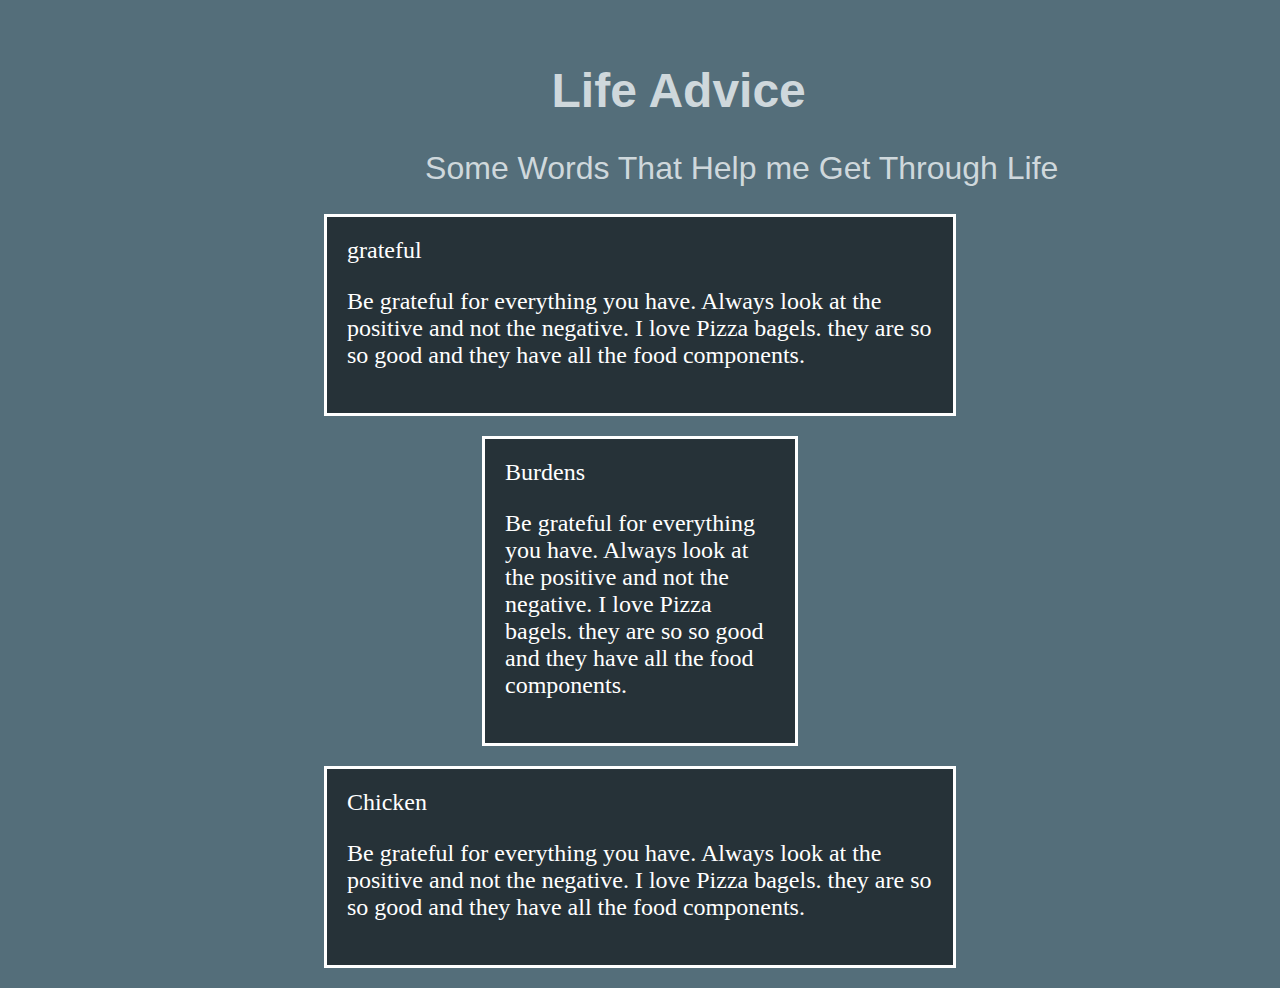
==== index.html @ c9fed918 "Hey" ====
<html lang="en">
<head>
    <meta charset="UTF-8">
    <meta name="viewport" content="width=device-width, initial-scale=1.0">
    <title>Blogpost Project</title>
    <link rel="stylesheet" href="css/style.css">
    <body>
  <h1>Life Advice</h1>
  <h2>Some Words That Help me Get Through Life</h2>
  <div class="container">
  <div class="box-1"
  <h1>grateful</h1>
  <p>Be grateful for everything you have.  Always look at the positive and not the negative. I love Pizza bagels.  they are so so good and they have all the food components.
  </p>
  </div>
  <div class="container">
  <div class="box-2"
  <h1>Burdens</h1>
  <p>Be grateful for everything you have.  Always look at the positive and not the negative. I love Pizza bagels.  they are so so good and they have all the food components.
  </p>
  </div>
</div>
</div>
<div class="container">
  <div class="box-3"
  <h1>Chicken</h1>
  <p>Be grateful for everything you have.  Always look at the positive and not the negative. I love Pizza bagels.  they are so so good and they have all the food components.
  </p>
  </div>
</div>






    </header>
</body>

</html>
---- css/style.css ----
body {
  background-color: #546e7a;
}

h1 {
  margin-top: 5%;
  margin-left: 43%;
  font-size: 300%;
  color: #cfd8dc;
  font-family: Impact, Haettenschweiler, "Arial Narrow Bold", sans-serif;
}

h2 {
  margin-left: 33%;
  font-size: 200%;
  color: #cfd8dc;
  font-family: Impact, Haettenschweiler, "Arial Narrow Bold", sans-serif;
  font-weight: lighter;
}

.container {
  width: 50%;
  margin: auto;
}
.box-1 {
  background-color: #263238;
  color: white;
  font-size: 150%;
  border: 3px white solid;
  padding: 20px;
  margin: 20px 0;
}

.box-2 {
  background-color: #263238;
  color: white;
  font-size: 150%;
  border: 3px solid white;
  padding: 20px;
  margin: 20px 0;
}
.box-3 {
  background-color: #263238;
  color: white;
  font-size: 150%;
  border: 3px solid white;
  padding: 20px;
  margin: 20px 0;
}
.box-1 h1 {
  font-family: Tahoma;
  font-weight: 800;
  font-style: italic;
}
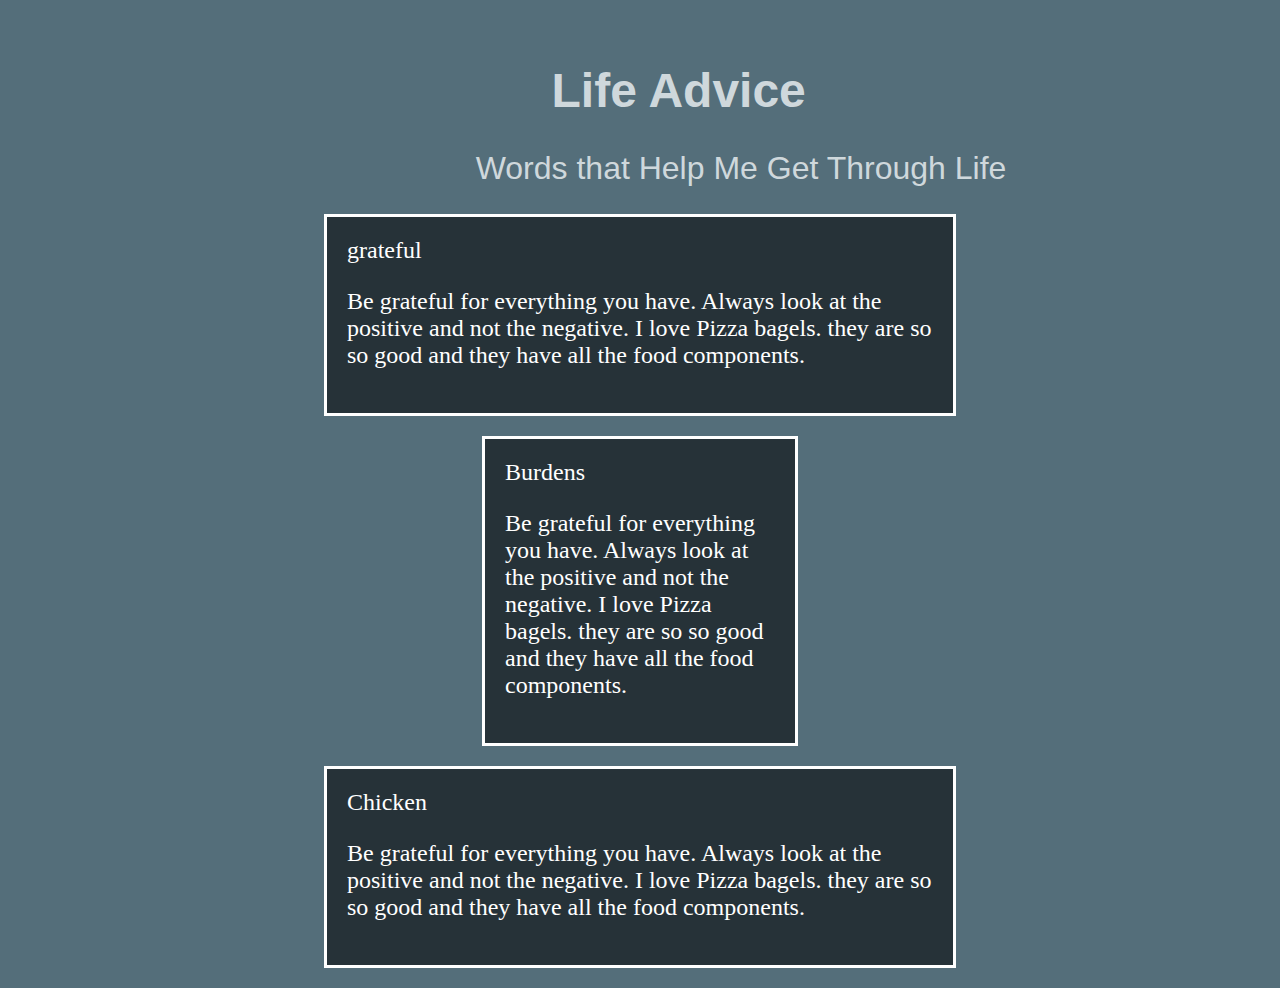
==== commit 150741d9: "m" ====
--- a/index.html
+++ b/index.html
@@ -5,8 +5,10 @@
     <title>Blogpost Project</title>
     <link rel="stylesheet" href="css/style.css">
     <body>
-  <h1>Life Advice</h1>
-  <h2>Some Words That Help me Get Through Life</h2>
+    <h1>Life Advice</h1>
+    <h2>Words that Help Me Get Through Life</h2>
+            </h1>
+        </div>
   <div class="container">
   <div class="box-1"
   <h1>grateful</h1>
--- a/css/style.css
+++ b/css/style.css
@@ -11,7 +11,7 @@
 }
 
 h2 {
-  margin-left: 33%;
+  margin-left: 37%;
   font-size: 200%;
   color: #cfd8dc;
   font-family: Impact, Haettenschweiler, "Arial Narrow Bold", sans-serif;
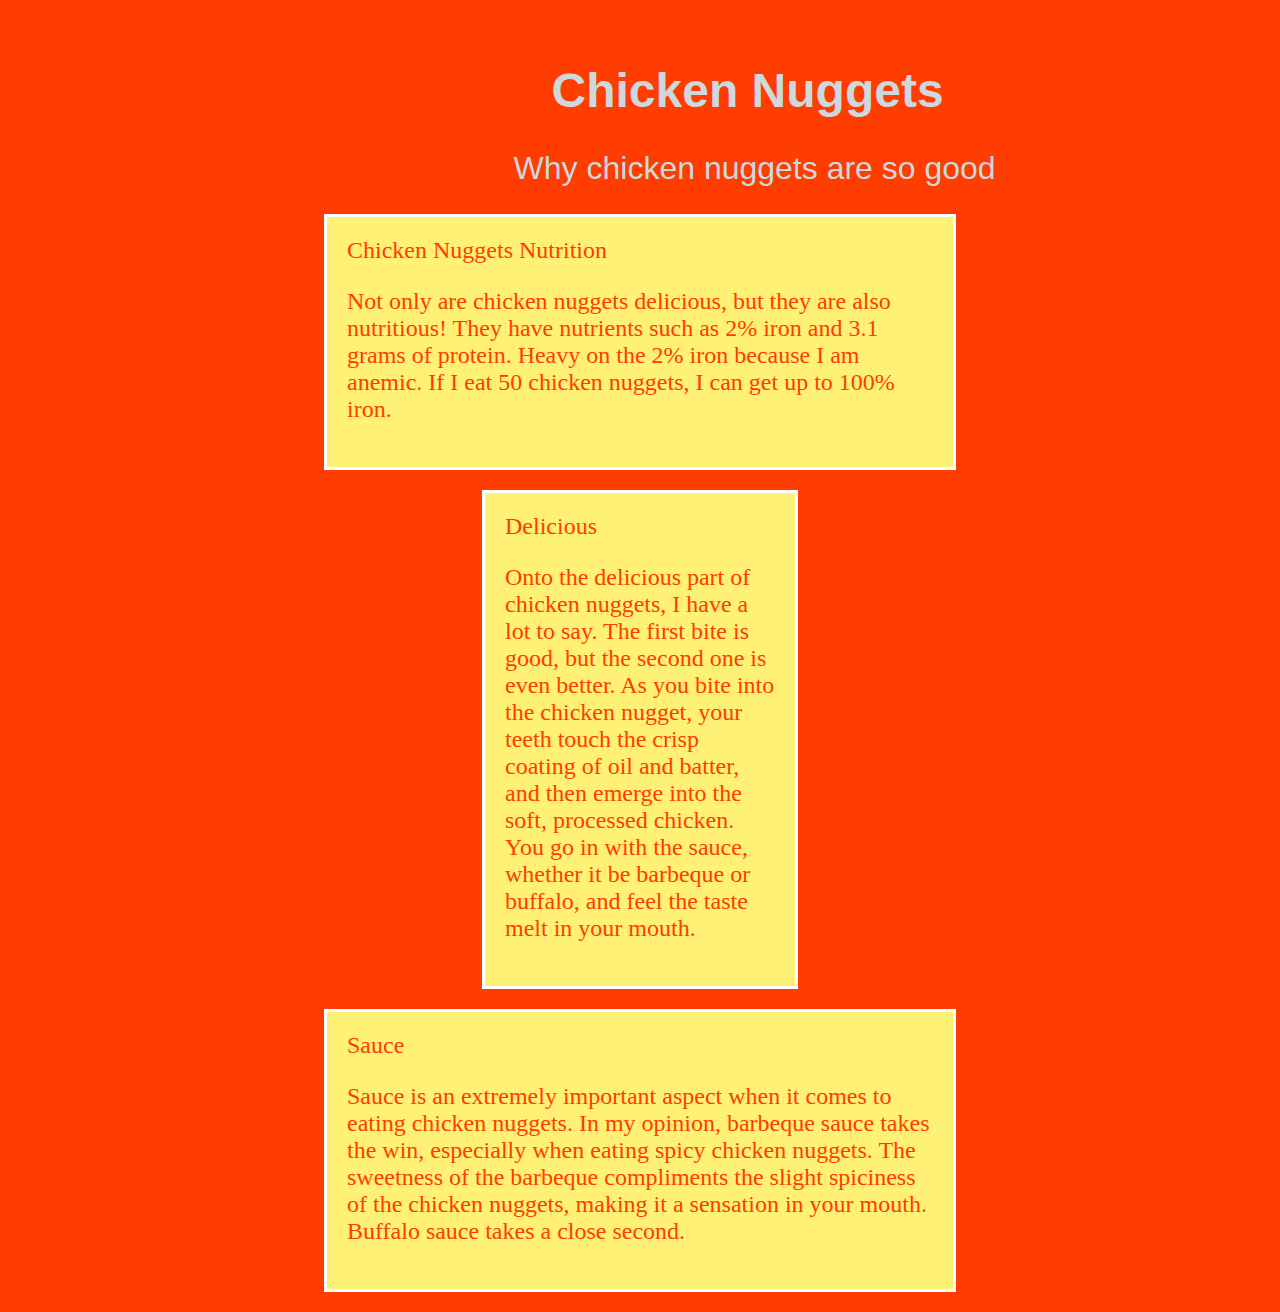
==== commit c0b54f19: "ok" ====
--- a/index.html
+++ b/index.html
@@ -5,28 +5,28 @@
     <title>Blogpost Project</title>
     <link rel="stylesheet" href="css/style.css">
     <body>
-    <h1>Life Advice</h1>
-    <h2>Words that Help Me Get Through Life</h2>
+    <h1>Chicken Nuggets</h1>
+    <h2>Why chicken nuggets are so good</h2>
             </h1>
         </div>
   <div class="container">
   <div class="box-1"
-  <h1>grateful</h1>
-  <p>Be grateful for everything you have.  Always look at the positive and not the negative. I love Pizza bagels.  they are so so good and they have all the food components.
+  <h1>Chicken Nuggets Nutrition</h1>
+  <p>Not only are chicken nuggets delicious, but they are also nutritious!  They have nutrients such as 2% iron and 3.1 grams of protein.  Heavy on the 2% iron because I am anemic.  If I eat 50 chicken nuggets, I can get up to 100% iron.  
   </p>
   </div>
   <div class="container">
   <div class="box-2"
-  <h1>Burdens</h1>
-  <p>Be grateful for everything you have.  Always look at the positive and not the negative. I love Pizza bagels.  they are so so good and they have all the food components.
+  <h1>Delicious</h1>
+  <p> Onto the delicious part of chicken nuggets, I have a lot to say.  The first bite is good, but the second one is even better.  As you bite into the  chicken nugget, your teeth touch the crisp coating of oil and batter, and then emerge into the soft, processed chicken.  You go in with the sauce, whether it be barbeque or buffalo, and feel the taste melt in your mouth.  
   </p>
   </div>
 </div>
 </div>
 <div class="container">
   <div class="box-3"
-  <h1>Chicken</h1>
-  <p>Be grateful for everything you have.  Always look at the positive and not the negative. I love Pizza bagels.  they are so so good and they have all the food components.
+  <h1>Sauce</h1>
+  <p> Sauce is an extremely important aspect when it comes to eating chicken nuggets.  In my opinion, barbeque sauce takes the win, especially when eating spicy chicken nuggets.  The sweetness of the barbeque compliments the slight spiciness of the chicken nuggets, making it a sensation in your mouth.  Buffalo sauce takes a close second.  
   </p>
   </div>
 </div>
--- a/css/style.css
+++ b/css/style.css
@@ -1,5 +1,5 @@
 body {
-  background-color: #546e7a;
+  background-color: #ff3d00;
 }
 
 h1 {
@@ -11,7 +11,7 @@
 }
 
 h2 {
-  margin-left: 37%;
+  margin-left: 40%;
   font-size: 200%;
   color: #cfd8dc;
   font-family: Impact, Haettenschweiler, "Arial Narrow Bold", sans-serif;
@@ -23,8 +23,8 @@
   margin: auto;
 }
 .box-1 {
-  background-color: #263238;
-  color: white;
+  background-color: #fff176;
+  color: #ff3d00;
   font-size: 150%;
   border: 3px white solid;
   padding: 20px;
@@ -32,16 +32,16 @@
 }
 
 .box-2 {
-  background-color: #263238;
-  color: white;
+  background-color: #fff176;
+  color: #ff3d00;
   font-size: 150%;
   border: 3px solid white;
   padding: 20px;
   margin: 20px 0;
 }
 .box-3 {
-  background-color: #263238;
-  color: white;
+  background-color: #fff176;
+  color: #ff3d00;
   font-size: 150%;
   border: 3px solid white;
   padding: 20px;
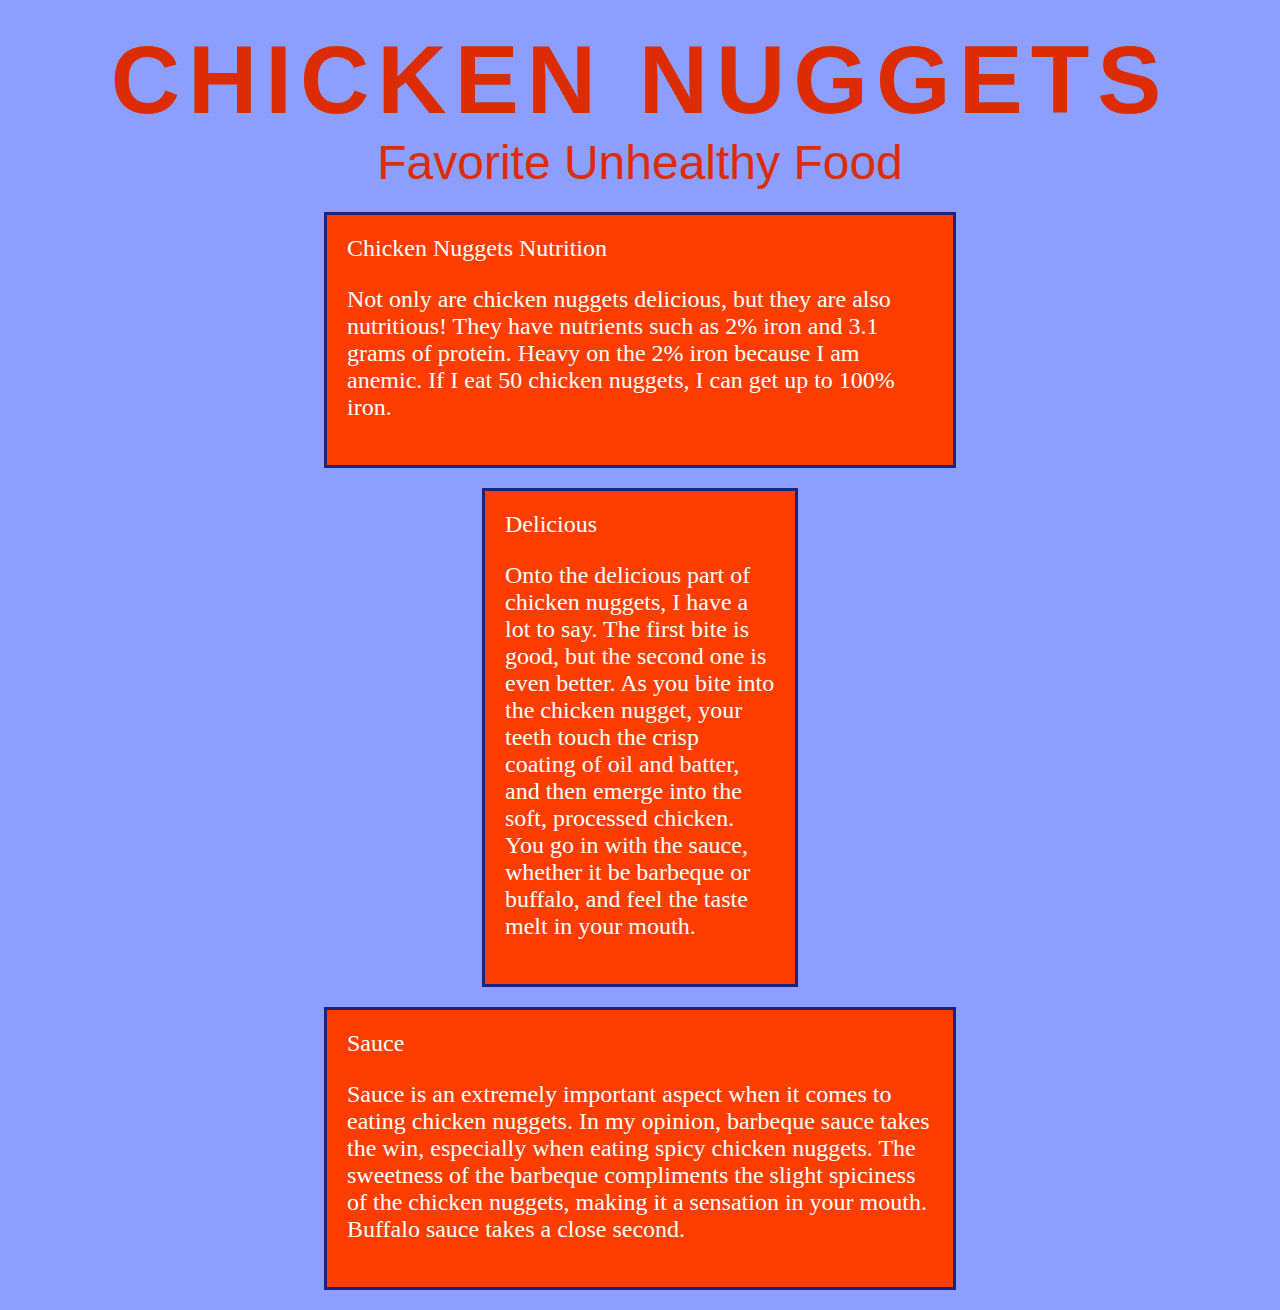
==== commit 2ca0ef6d: "yee" ====
--- a/index.html
+++ b/index.html
@@ -5,10 +5,14 @@
     <title>Blogpost Project</title>
     <link rel="stylesheet" href="css/style.css">
     <body>
-    <h1>Chicken Nuggets</h1>
-    <h2>Why chicken nuggets are so good</h2>
-            </h1>
-        </div>
+    <header class= "header">
+      <div class="header-text-box">
+        <H1 class="header-primary" >
+          <span class="header-primary-main">Chicken Nuggets</span>
+          <span class="header-primary-sub">Favorite Unhealthy Food</span>
+ </H1>
+ </div>
+  </header>    
   <div class="container">
   <div class="box-1"
   <h1>Chicken Nuggets Nutrition</h1>
--- a/css/style.css
+++ b/css/style.css
@@ -1,19 +1,31 @@
 body {
-  background-color: #ff3d00;
+  background-color: #8c9eff;
 }
 
-h1 {
-  margin-top: 5%;
-  margin-left: 43%;
+.header-primary {
+  text-align: center;
+  margin-top: 2%;
+  display: flex;
+  flex-direction: column;
+  align-items: center;
+  justify-content: space-between;
+}
+
+.header-primary-main {
+  /*margin-top: 5%;
+  margin-left: 30%; */
   font-size: 300%;
-  color: #cfd8dc;
+  letter-spacing: 0.5rem;
+  color: #dd2c00;
+  text-transform: uppercase;
   font-family: Impact, Haettenschweiler, "Arial Narrow Bold", sans-serif;
 }
 
-h2 {
-  margin-left: 40%;
-  font-size: 200%;
-  color: #cfd8dc;
+.header-primary-sub {
+  /*margin-left: 37%; */
+  font-size: 150%;
+  font-weight: normal;
+  color: #dd2c00;
   font-family: Impact, Haettenschweiler, "Arial Narrow Bold", sans-serif;
   font-weight: lighter;
 }
@@ -23,27 +35,27 @@
   margin: auto;
 }
 .box-1 {
-  background-color: #fff176;
-  color: #ff3d00;
+  background-color: #ff3d00;
+  color: white;
   font-size: 150%;
-  border: 3px white solid;
+  border: 3px #1a237e solid;
   padding: 20px;
   margin: 20px 0;
 }
 
 .box-2 {
-  background-color: #fff176;
-  color: #ff3d00;
+  background-color: #ff3d00;
+  color: white;
   font-size: 150%;
-  border: 3px solid white;
+  border: 3px solid #1a237e;
   padding: 20px;
   margin: 20px 0;
 }
 .box-3 {
-  background-color: #fff176;
-  color: #ff3d00;
+  background-color: #ff3d00;
+  color: white;
   font-size: 150%;
-  border: 3px solid white;
+  border: 3px solid #1a237e;
   padding: 20px;
   margin: 20px 0;
 }
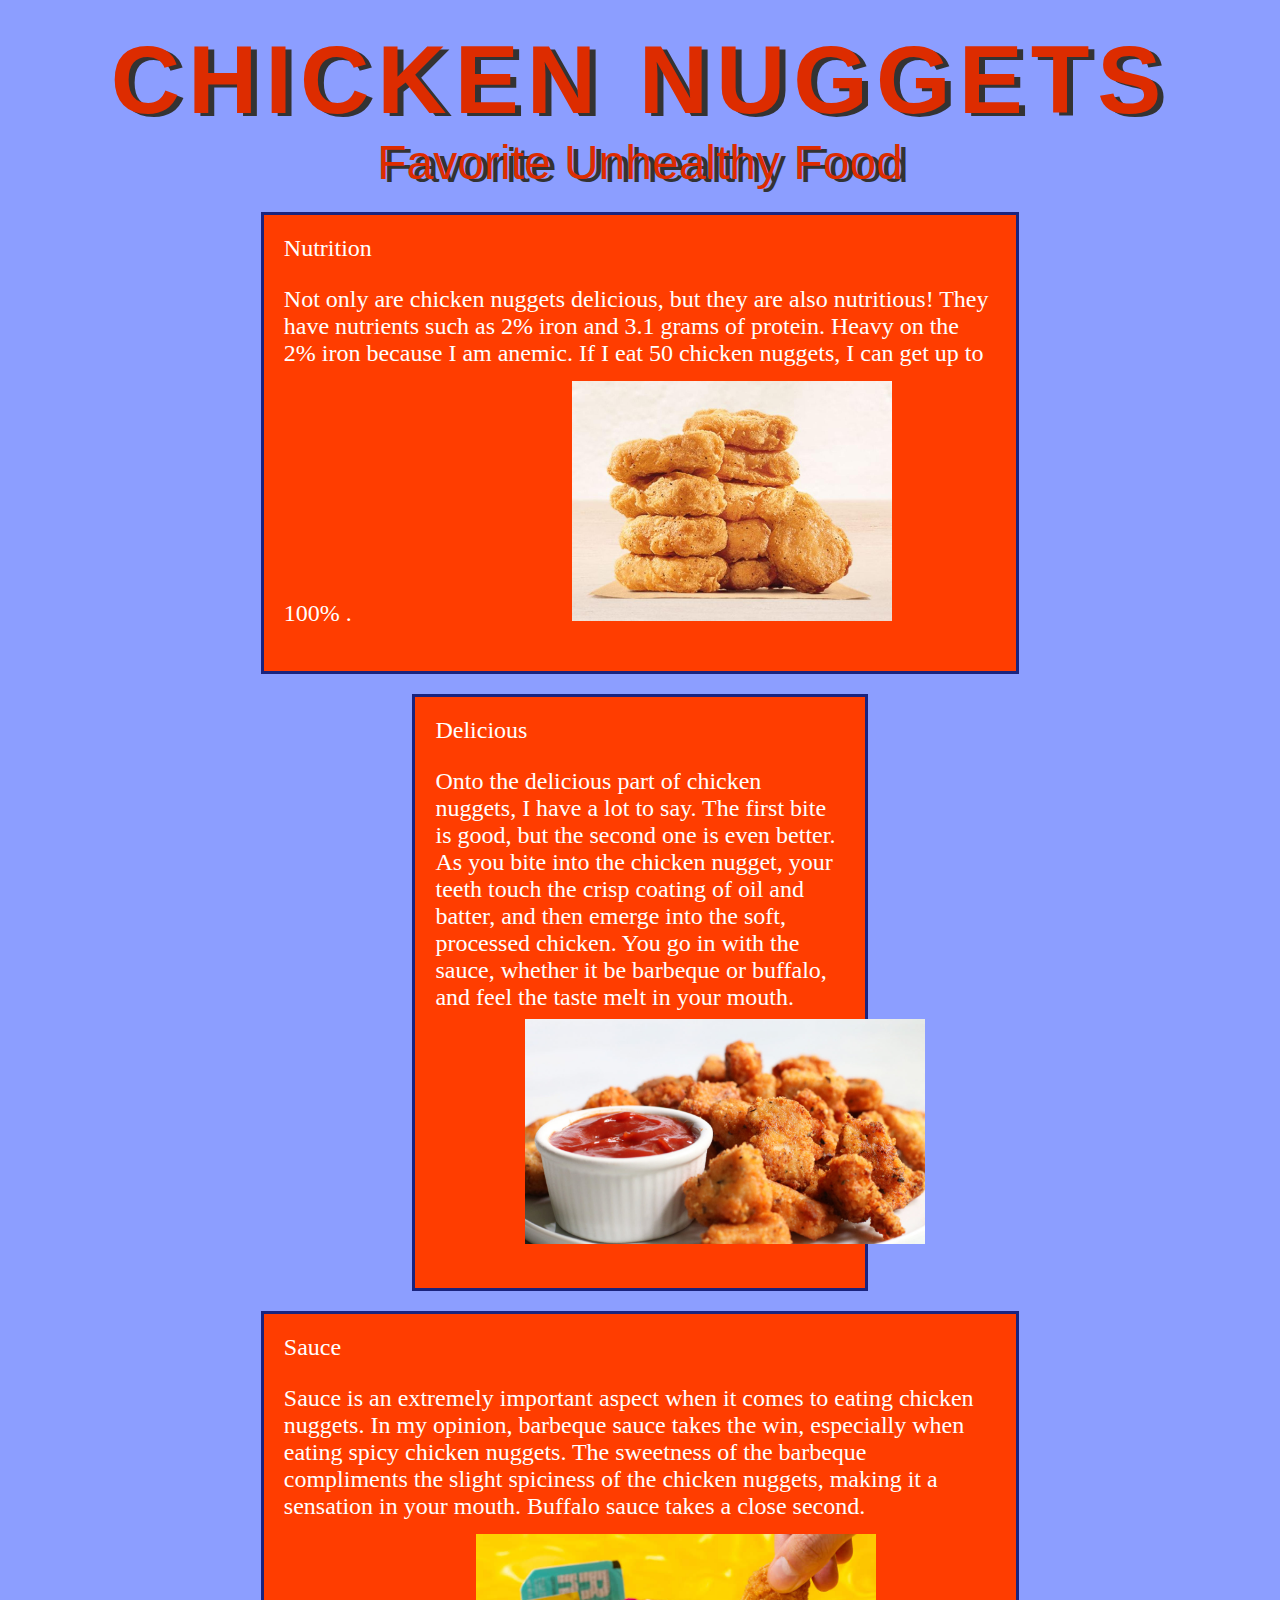
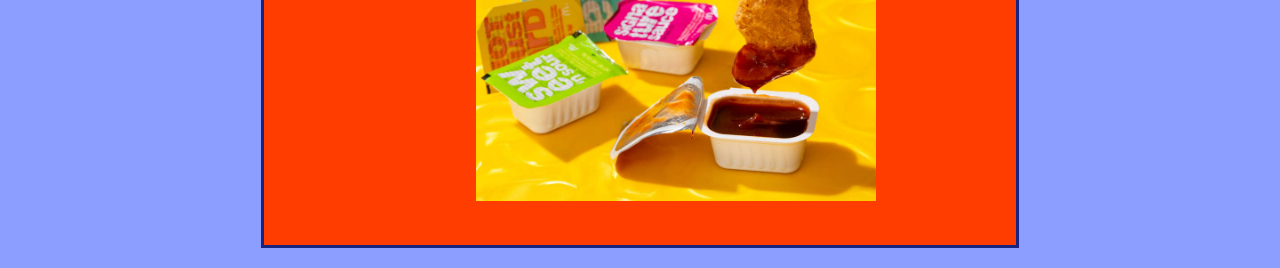
==== commit b790f63c: "okayyy" ====
--- a/index.html
+++ b/index.html
@@ -15,22 +15,25 @@
   </header>    
   <div class="container">
   <div class="box-1"
-  <h1>Chicken Nuggets Nutrition</h1>
-  <p>Not only are chicken nuggets delicious, but they are also nutritious!  They have nutrients such as 2% iron and 3.1 grams of protein.  Heavy on the 2% iron because I am anemic.  If I eat 50 chicken nuggets, I can get up to 100% iron.  
+  <h1 class= "title" >Nutrition</h1>
+  <p>Not only are chicken nuggets delicious, but they are also nutritious!  They have nutrients such as 2% iron and 3.1 grams of protein.  Heavy on the 2% iron because I am anemic.  If I eat 50 chicken nuggets, I can get up to 100% .
+    <img class= "image-1" src="images/second chicken image.jpg">  
   </p>
   </div>
   <div class="container">
-  <div class="box-2"
-  <h1>Delicious</h1>
-  <p> Onto the delicious part of chicken nuggets, I have a lot to say.  The first bite is good, but the second one is even better.  As you bite into the  chicken nugget, your teeth touch the crisp coating of oil and batter, and then emerge into the soft, processed chicken.  You go in with the sauce, whether it be barbeque or buffalo, and feel the taste melt in your mouth.  
+   <div class="box-2"
+  <h1 class= "title">Delicious</h1>
+  <p> Onto the delicious part of chicken nuggets, I have a lot to say.  The first bite is good, but the second one is even better.  As you bite into the  chicken nugget, your teeth touch the crisp coating of oil and batter, and then emerge into the soft, processed chicken.  You go in with the sauce, whether it be barbeque or buffalo, and feel the taste melt in your mouth. 
+    <img class= "image-2" src="images/best-chicken-nuggests.jpg">
   </p>
   </div>
 </div>
 </div>
 <div class="container">
   <div class="box-3"
-  <h1>Sauce</h1>
+  <h1 class= "title">Sauce</h1>
   <p> Sauce is an extremely important aspect when it comes to eating chicken nuggets.  In my opinion, barbeque sauce takes the win, especially when eating spicy chicken nuggets.  The sweetness of the barbeque compliments the slight spiciness of the chicken nuggets, making it a sensation in your mouth.  Buffalo sauce takes a close second.  
+    <img class= "image-3" src="images/saucy chicken.jpg">
   </p>
   </div>
 </div>
--- a/css/style.css
+++ b/css/style.css
@@ -17,6 +17,7 @@
   font-size: 300%;
   letter-spacing: 0.5rem;
   color: #dd2c00;
+  text-shadow: #333 6px 3px;
   text-transform: uppercase;
   font-family: Impact, Haettenschweiler, "Arial Narrow Bold", sans-serif;
 }
@@ -26,12 +27,13 @@
   font-size: 150%;
   font-weight: normal;
   color: #dd2c00;
+  text-shadow: #333 6px 3px;
   font-family: Impact, Haettenschweiler, "Arial Narrow Bold", sans-serif;
   font-weight: lighter;
 }
 
 .container {
-  width: 50%;
+  width: 60%;
   margin: auto;
 }
 .box-1 {
@@ -59,8 +61,19 @@
   padding: 20px;
   margin: 20px 0;
 }
-.box-1 h1 {
-  font-family: Tahoma;
-  font-weight: 800;
-  font-style: italic;
+
+.image-1 {
+  width: 20rem;
+  margin-left: 30%;
+  margin-top: 2%;
 }
+.image-2 {
+  width: 25rem;
+  margin-left: 22%;
+  margin-top: 2%;
+}
+.image-3 {
+  width: 25rem;
+  margin-left: 27%;
+  margin-top: 2%;
+}
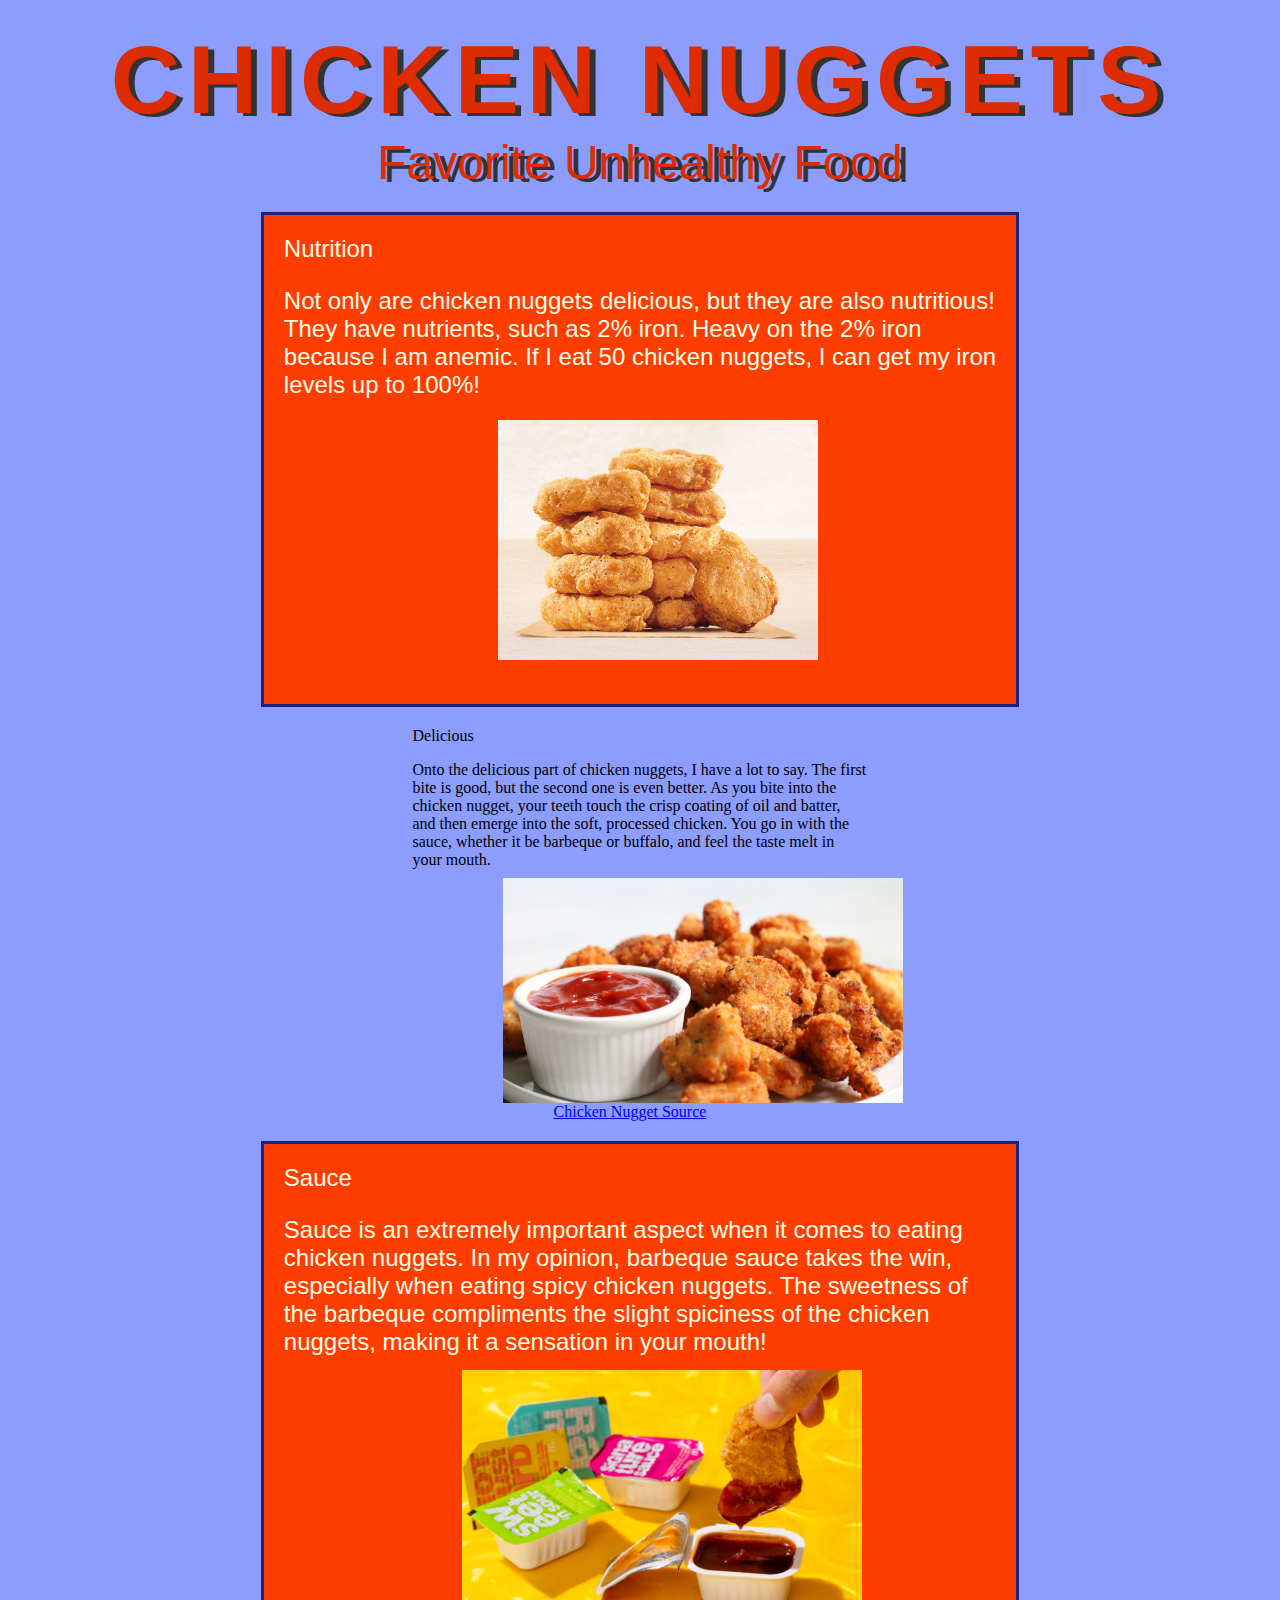
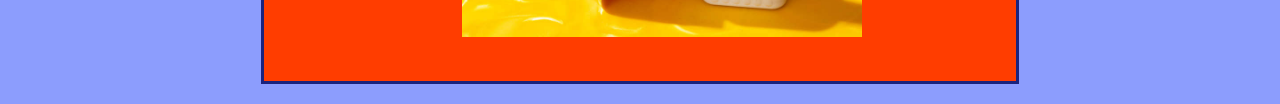
==== commit 3b5daba0: "o" ====
--- a/index.html
+++ b/index.html
@@ -15,35 +15,28 @@
   </header>    
   <div class="container">
   <div class="box-1"
-  <h1 class= "title" >Nutrition</h1>
-  <p>Not only are chicken nuggets delicious, but they are also nutritious!  They have nutrients such as 2% iron and 3.1 grams of protein.  Heavy on the 2% iron because I am anemic.  If I eat 50 chicken nuggets, I can get up to 100% .
+  <h1>Nutrition</h1>
+  <p>Not only are chicken nuggets delicious, but they are also nutritious!  They have nutrients, such as 2% iron. Heavy on the 2% iron because I am anemic. If I eat 50 chicken nuggets, I can get my iron levels up to 100%! 
     <img class= "image-1" src="images/second chicken image.jpg">  
-  </p>
+  </p> 
   </div>
   <div class="container">
    <div class="box-2"
-  <h1 class= "title">Delicious</h1>
+  <h1>Delicious</h1>
   <p> Onto the delicious part of chicken nuggets, I have a lot to say.  The first bite is good, but the second one is even better.  As you bite into the  chicken nugget, your teeth touch the crisp coating of oil and batter, and then emerge into the soft, processed chicken.  You go in with the sauce, whether it be barbeque or buffalo, and feel the taste melt in your mouth. 
     <img class= "image-2" src="images/best-chicken-nuggests.jpg">
+    <a class= "link" href="https://www.mcdonalds.com/us/en-us.html">Chicken Nugget Source</a>
   </p>
   </div>
 </div>
 </div>
-<div class="container">
+ <div class="container">
   <div class="box-3"
-  <h1 class= "title">Sauce</h1>
-  <p> Sauce is an extremely important aspect when it comes to eating chicken nuggets.  In my opinion, barbeque sauce takes the win, especially when eating spicy chicken nuggets.  The sweetness of the barbeque compliments the slight spiciness of the chicken nuggets, making it a sensation in your mouth.  Buffalo sauce takes a close second.  
-    <img class= "image-3" src="images/saucy chicken.jpg">
+  <h1>Sauce</h1>
+  <p> Sauce is an extremely important aspect when it comes to eating chicken nuggets.  In my opinion, barbeque sauce takes the win, especially when eating spicy chicken nuggets.  The sweetness of the barbeque compliments the slight spiciness of the chicken nuggets, making it a sensation in your mouth!
+    <img class= "image-3" src="images/saucy chicken.jpg"> 
   </p>
   </div>
 </div>
-
-
-
-
-
-
-    </header>
 </body>
-
-</html>+</html>
--- a/css/style.css
+++ b/css/style.css
@@ -1,5 +1,5 @@
 body {
-  background-color: #8c9eff;
+  background-color: #8c9dfd;
 }
 
 .header-primary {
@@ -12,8 +12,6 @@
 }
 
 .header-primary-main {
-  /*margin-top: 5%;
-  margin-left: 30%; */
   font-size: 300%;
   letter-spacing: 0.5rem;
   color: #dd2c00;
@@ -23,7 +21,6 @@
 }
 
 .header-primary-sub {
-  /*margin-left: 37%; */
   font-size: 150%;
   font-weight: normal;
   color: #dd2c00;
@@ -34,29 +31,37 @@
 
 .container {
   width: 60%;
-  margin: auto;
+  margin: auto; 
 }
 .box-1 {
   background-color: #ff3d00;
-  color: white;
+  color: #fffde7;
   font-size: 150%;
+  font-family: Impact, Haettenschweiler, "Arial Narrow Bold", sans-serif;
+  font-weight: 100;
   border: 3px #1a237e solid;
   padding: 20px;
   margin: 20px 0;
 }
 
+}
 .box-2 {
   background-color: #ff3d00;
-  color: white;
+  color: #fffde7;
   font-size: 150%;
+  font-family: Impact, Haettenschweiler, "Arial Narrow Bold", sans-serif;
+  font-weight: 100;
   border: 3px solid #1a237e;
   padding: 20px;
   margin: 20px 0;
 }
+
 .box-3 {
   background-color: #ff3d00;
-  color: white;
+  color: #fffde7;
   font-size: 150%;
+  font-family: Impact, Haettenschweiler, "Arial Narrow Bold", sans-serif;
+  font-weight: 100;
   border: 3px solid #1a237e;
   padding: 20px;
   margin: 20px 0;
@@ -65,15 +70,19 @@
 .image-1 {
   width: 20rem;
   margin-left: 30%;
-  margin-top: 2%;
+  margin-top: 3%;
 }
 .image-2 {
   width: 25rem;
-  margin-left: 22%;
+  margin-left: 20%;
   margin-top: 2%;
 }
 .image-3 {
   width: 25rem;
-  margin-left: 27%;
+  margin-left: 25%;
   margin-top: 2%;
 }
+.link {
+  margin-left: 31%;
+  margin-top: 2%;
+}
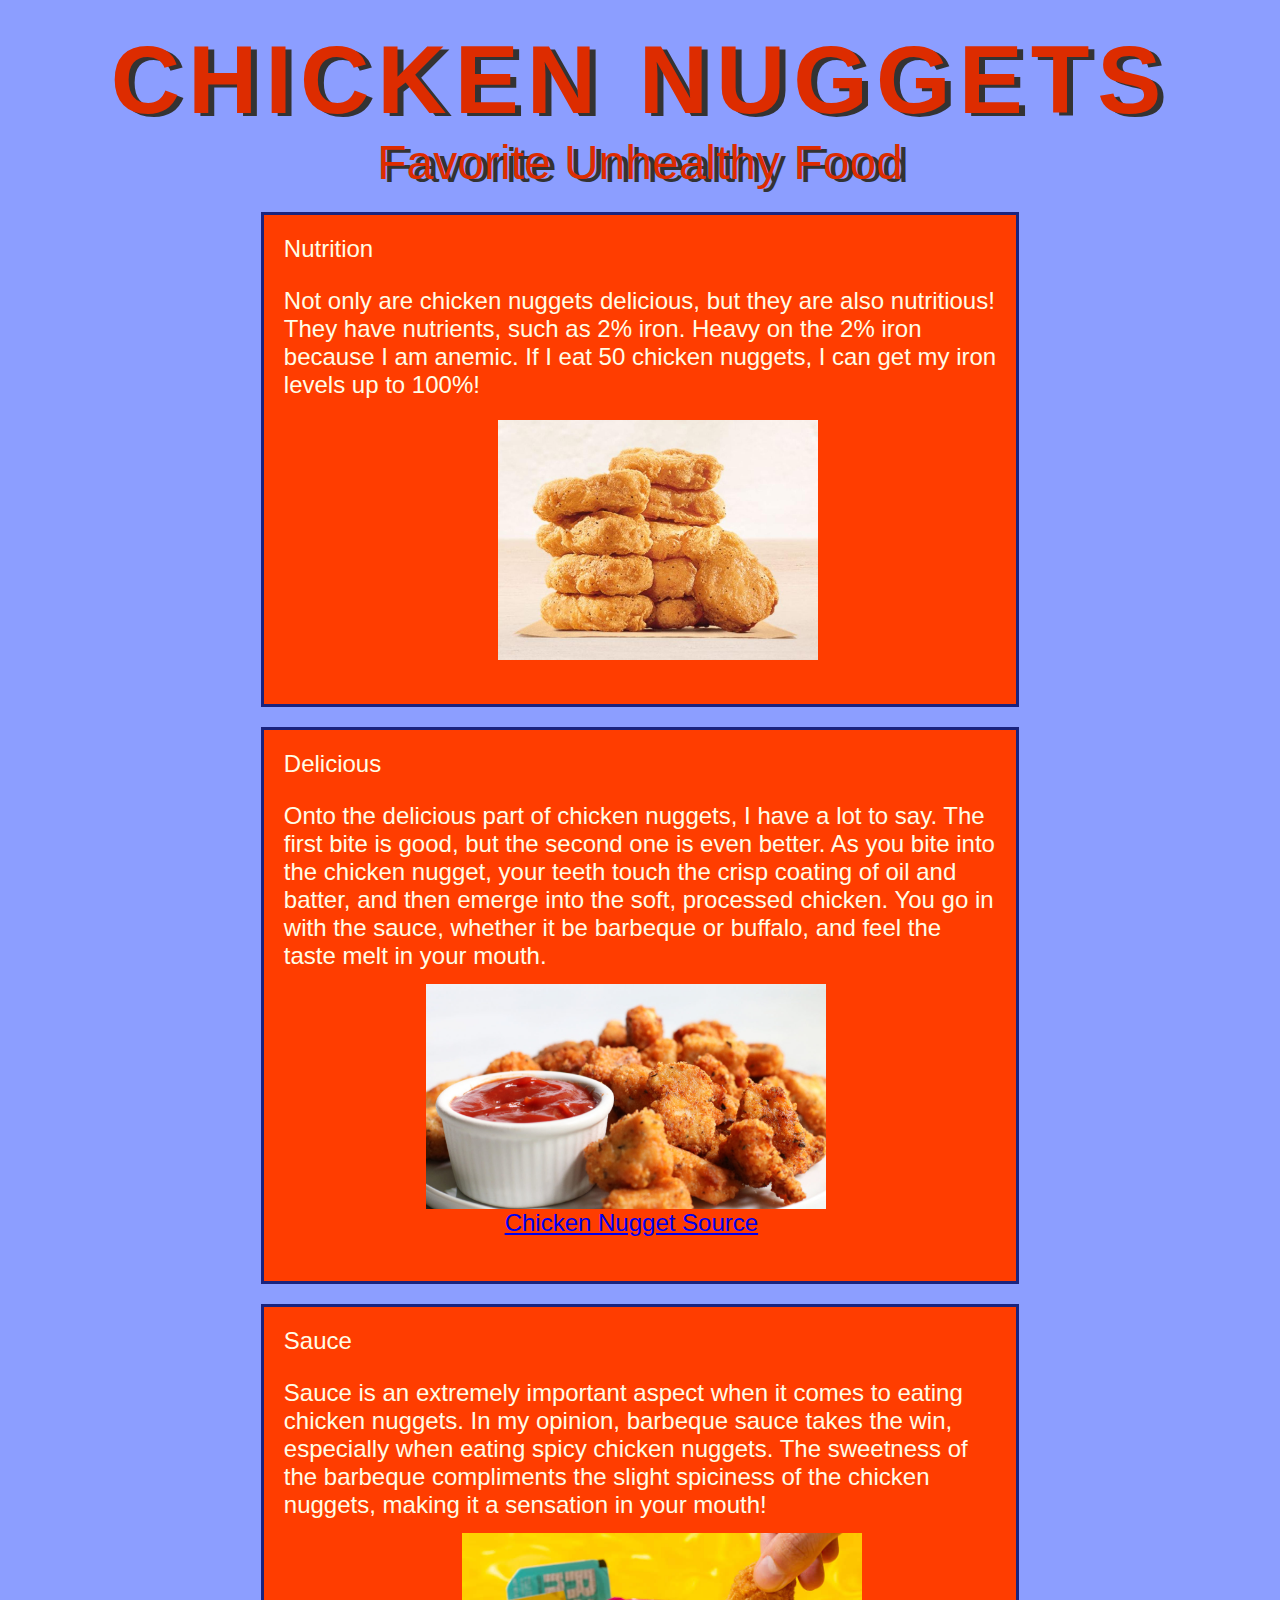
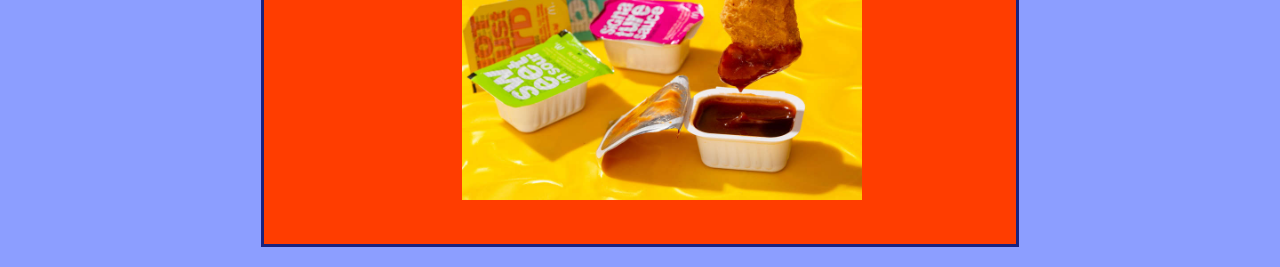
==== commit b2f7b37b: "oki" ====
--- a/index.html
+++ b/index.html
@@ -20,6 +20,7 @@
     <img class= "image-1" src="images/second chicken image.jpg">  
   </p> 
   </div>
+</div>
   <div class="container">
    <div class="box-2"
   <h1>Delicious</h1>
@@ -28,7 +29,6 @@
     <a class= "link" href="https://www.mcdonalds.com/us/en-us.html">Chicken Nugget Source</a>
   </p>
   </div>
-</div>
 </div>
  <div class="container">
   <div class="box-3"
--- a/css/style.css
+++ b/css/style.css
@@ -1,5 +1,5 @@
 body {
-  background-color: #8c9dfd;
+  background-color: #8c9eff;
 }
 
 .header-primary {
@@ -31,7 +31,7 @@
 
 .container {
   width: 60%;
-  margin: auto; 
+  margin: auto;
 }
 .box-1 {
   background-color: #ff3d00;
@@ -44,7 +44,6 @@
   margin: 20px 0;
 }
 
-}
 .box-2 {
   background-color: #ff3d00;
   color: #fffde7;
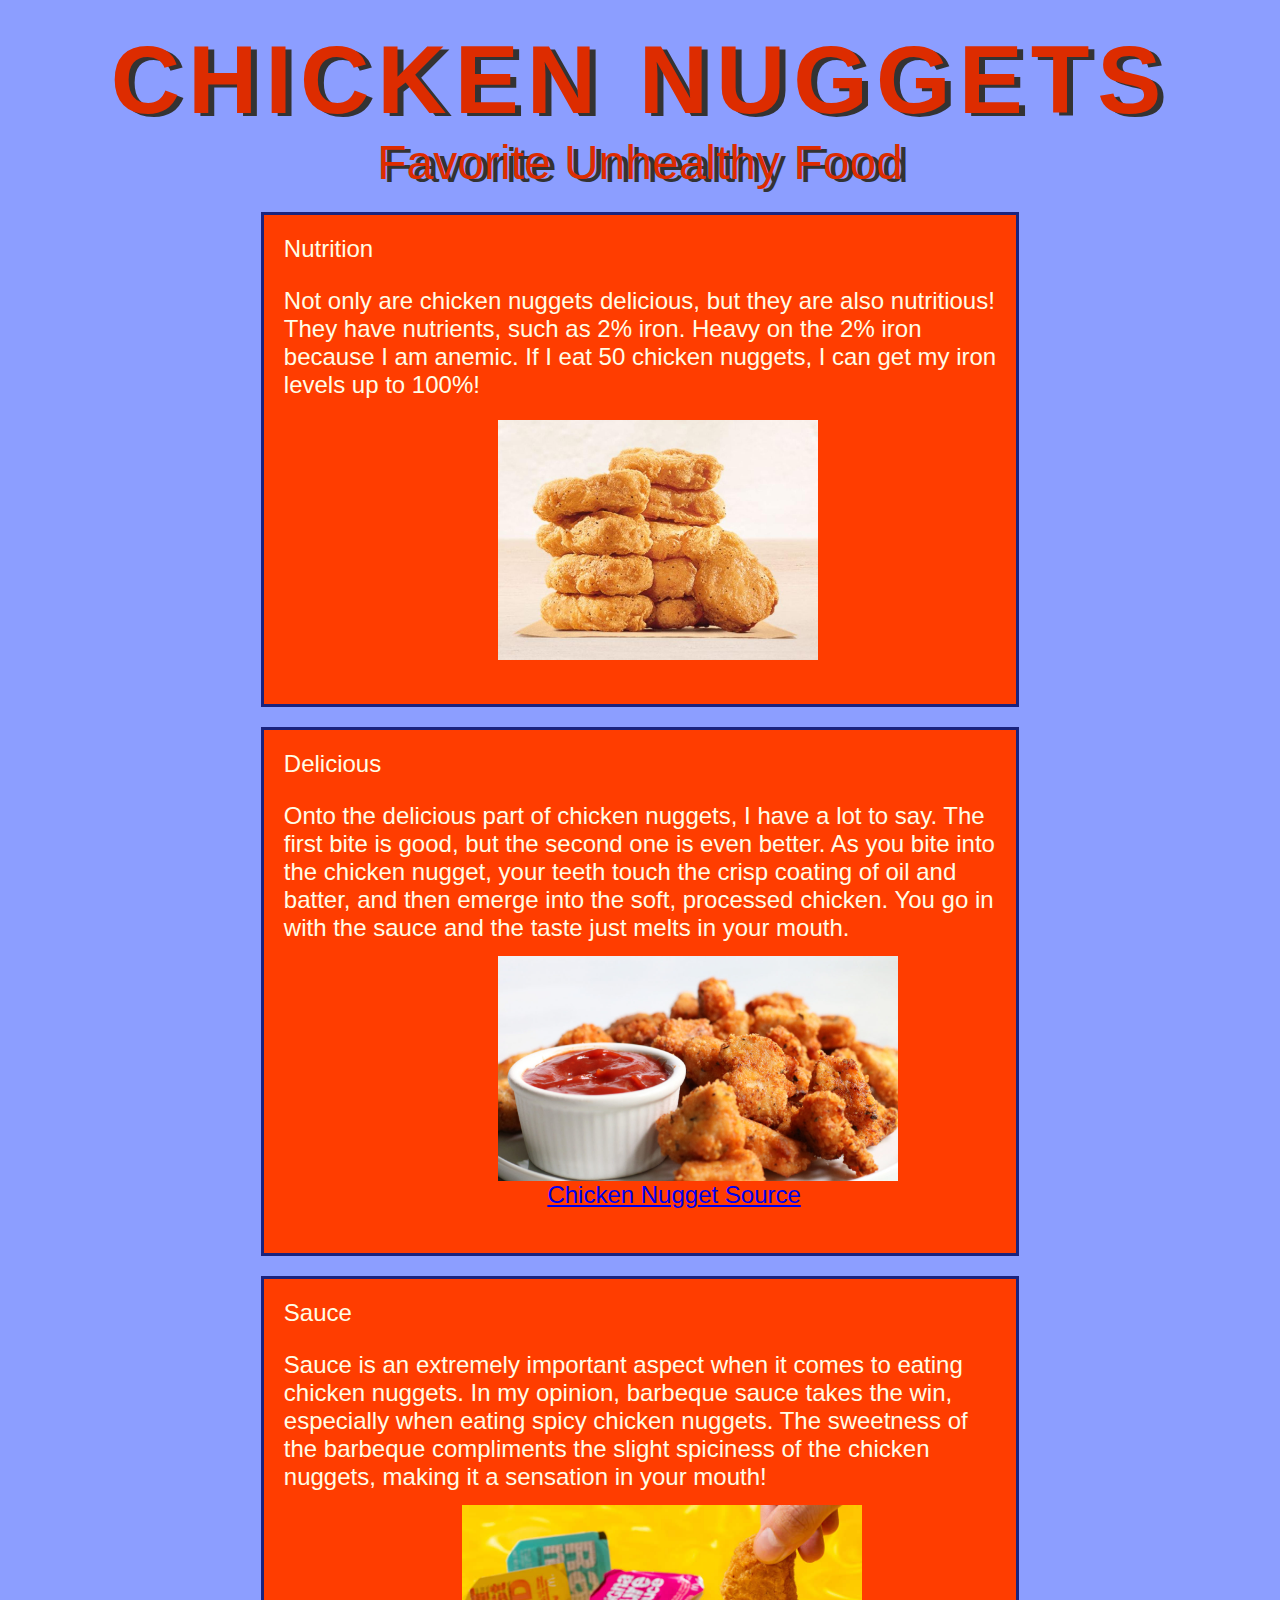
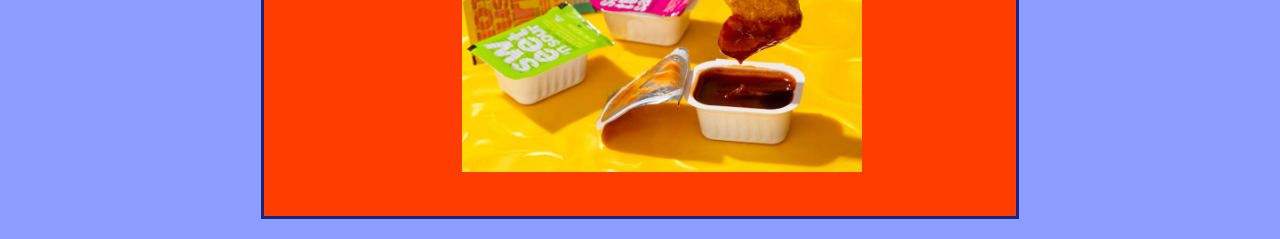
==== commit cf351b9b: "Final Commit!" ====
--- a/index.html
+++ b/index.html
@@ -24,7 +24,7 @@
   <div class="container">
    <div class="box-2"
   <h1>Delicious</h1>
-  <p> Onto the delicious part of chicken nuggets, I have a lot to say.  The first bite is good, but the second one is even better.  As you bite into the  chicken nugget, your teeth touch the crisp coating of oil and batter, and then emerge into the soft, processed chicken.  You go in with the sauce, whether it be barbeque or buffalo, and feel the taste melt in your mouth. 
+  <p> Onto the delicious part of chicken nuggets, I have a lot to say.  The first bite is good, but the second one is even better.  As you bite into the  chicken nugget, your teeth touch the crisp coating of oil and batter, and then emerge into the soft, processed chicken.  You go in with the sauce and the taste just melts in your mouth. 
     <img class= "image-2" src="images/best-chicken-nuggests.jpg">
     <a class= "link" href="https://www.mcdonalds.com/us/en-us.html">Chicken Nugget Source</a>
   </p>
--- a/css/style.css
+++ b/css/style.css
@@ -73,7 +73,7 @@
 }
 .image-2 {
   width: 25rem;
-  margin-left: 20%;
+  margin-left: 30%;
   margin-top: 2%;
 }
 .image-3 {
@@ -82,6 +82,6 @@
   margin-top: 2%;
 }
 .link {
-  margin-left: 31%;
-  margin-top: 2%;
+  margin-left: 37%;
+  margin-top: 3%;
 }
